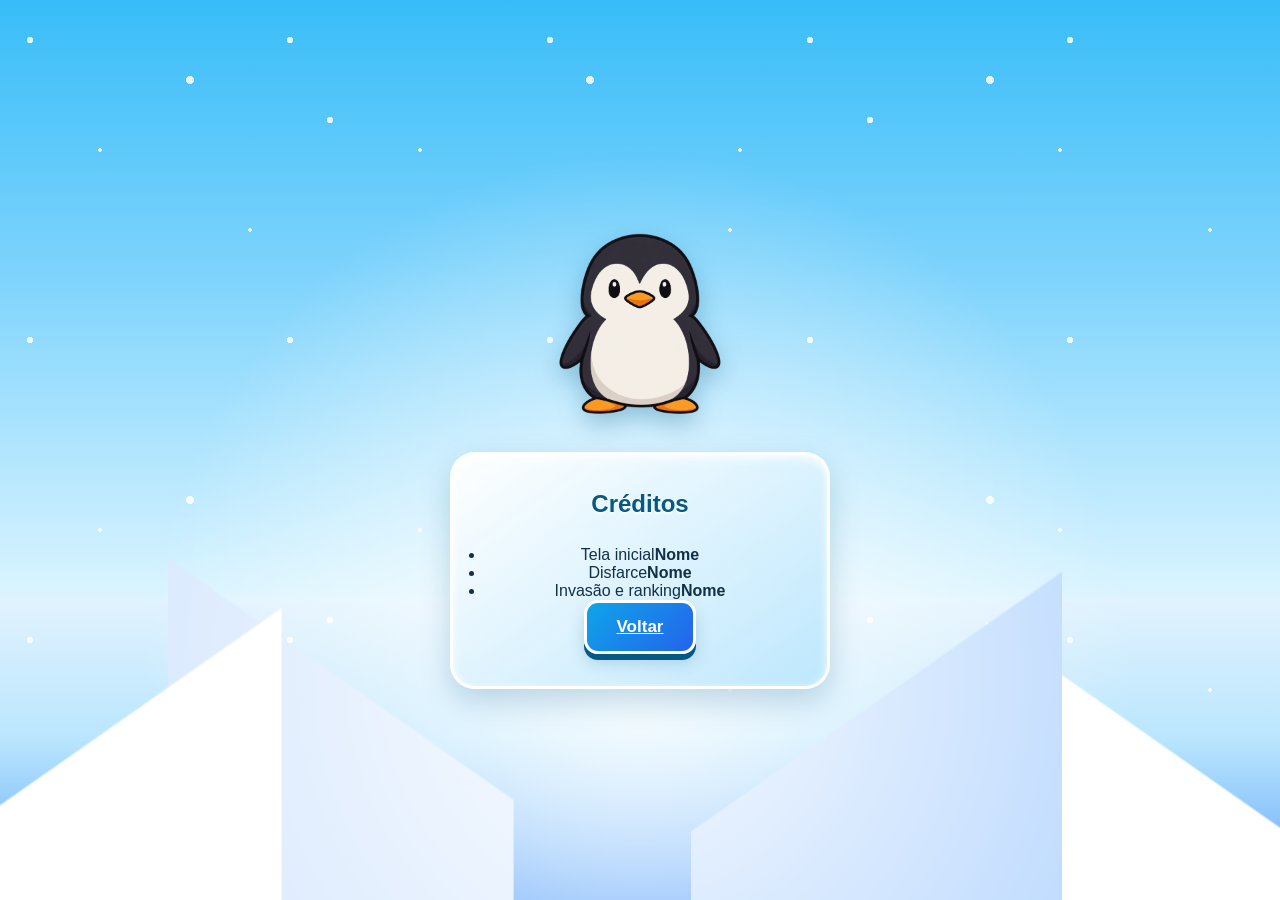
==== creditos.html @ edb835c8 "Criando e implementando creditos.html" ====
<!DOCTYPE html>
<html lang="pt-BR">
<head>
    <meta charset="UTF-8">
    <meta name="viewport" content="width=device-width, initial-scale=1.0">
    <title>Jogasso Pinguinástico: Créditos</title>
    <link rel="shortcut icon" href="imgs/Jogo Pinguim_ Aventura Gelada.png">
    <link rel="stylesheet" href="index.css">
    <link rel="stylesheet" href="creditos.css">
</head>
<body>
    <img src="imgs/pinguim.png" alt="" id="img1">
    <div id="caixinha">
        <h2>Créditos</h2>
        <ul id="lista-creditos">
            <li><span>Tela inicial</span><strong>Nome</strong></li>
            <li><span>Disfarce</span><strong>Nome</strong></li>
            <li><span>Invasão e ranking</span><strong>Nome</strong></li>
        </ul>
        <a id="inicio" href="index.html">Voltar</a>
    </div>
</body>
</html>
---- index.css ----
/* =====================================
   JOGO PINGUIM - TEMA ANTÁRTIDA
   CSS PRINCIPAL
===================================== */

:root {
    --azul: #38bdf8;
    --azul-escuro: #075985;
    --azul-profundo: #0c4a6e;
    --gelo: #e0f2fe;
    --branco: #ffffff;

    --verde: #22c55e;
    --amarelo: #facc15;
    --laranja: #f97316;
    --rosa: #ec4899;

    --texto: #123047;
    --sombra: rgba(7, 89, 133, 0.22);
}


* {
    margin: 0;
    padding: 0;
    box-sizing: border-box;
}

html {
    min-height: 100%;
}

body {
    position: relative;
    isolation: isolate;

    min-height: 100vh;
    width: 100%;

    padding: 20px;
    overflow-x: hidden;

    display: flex;
    flex-direction: column;
    justify-content: center;
    align-items: center;
    gap: 22px;

    font-family: 'Trebuchet MS', Arial, sans-serif;
    color: var(--texto);

    background: linear-gradient(
        180deg,
        #38bdf8 0%,
        #7dd3fc 30%,
        #dff6ff 68%,
        #a5d8f5 100%
    );
}


body > * {
    position: relative;
    z-index: 1;
}


body::before {
    content: "";

    position: fixed;
    inset: 0;
    z-index: 0;

    pointer-events: none;

    background:
        radial-gradient(
            ellipse at 50% 75%,
            rgba(255, 255, 255, 0.85),
            transparent 55%
        ),

        linear-gradient(
            145deg,
            transparent 49%,
            #ffffff 49.5%
        ) 0% 100% / 22% 42% no-repeat,

        linear-gradient(
            215deg,
            transparent 49%,
            #dbeafe 49.5%
        ) 18% 100% / 27% 48% no-repeat,

        linear-gradient(
            145deg,
            transparent 49%,
            #bfdbfe 49.5%
        ) 76% 100% / 29% 43% no-repeat,

        linear-gradient(
            215deg,
            transparent 49%,
            #ffffff 49.5%
        ) 100% 100% / 23% 38% no-repeat,

        linear-gradient(
            180deg,
            transparent 66%,
            #e0f2fe 67%,
            #bae6fd 82%,
            #60a5fa 100%
        );

    background-repeat: no-repeat;

    animation: geleirasMovimento 18s ease-in-out infinite alternate;
}


body::after {
    content: "";

    position: fixed;
    inset: 0;
    z-index: 0;

    pointer-events: none;
    opacity: 0.85;

    background-image:
        radial-gradient(
            3px 3px at 30px 40px,
            white 99%,
            transparent
        ),

        radial-gradient(
            2px 2px at 100px 150px,
            white 99%,
            transparent
        ),

        radial-gradient(
            4px 4px at 190px 80px,
            white 99%,
            transparent
        ),

        radial-gradient(
            2px 2px at 250px 230px,
            white 99%,
            transparent
        ),

        radial-gradient(
            3px 3px at 330px 120px,
            white 99%,
            transparent
        );

    background-size:
        260px 300px,
        320px 380px,
        400px 420px,
        480px 460px,
        540px 500px;

    background-repeat: repeat;

    animation: neveCaindo 10s linear infinite;
}

#img1 {
    display: block;

    width: 200px;
    max-width: 80%;
    height: auto;

    filter: drop-shadow(
        0 10px 12px rgba(7, 89, 133, 0.3)
    );

    animation:
        pinguimEntrada 0.9s ease both,
        pinguimFlutuar 3s ease-in-out 0.9s infinite;

    transition: filter 0.3s ease;
}

#img1:hover {
    filter: drop-shadow(
        0 0 20px rgba(255, 255, 255, 0.95)
    );
}



#caixinha {
    width: 380px;
    max-width: 100%;

    padding: 32px;

    text-align: center;

    background: linear-gradient(
        145deg,
        rgba(255, 255, 255, 0.97),
        rgba(186, 230, 253, 0.94)
    );

    border: 3px solid rgba(255, 255, 255, 0.95);
    border-radius: 25px;

    box-shadow:
        0 12px 30px var(--sombra),
        inset 0 3px 8px rgba(255, 255, 255, 0.9);

    animation: painelEntrada 0.8s ease both;
}

#caixinha h2 {
    color: var(--azul-escuro);

    font-size: clamp(19px, 4vw, 24px);
    line-height: 1.4;

    margin-bottom: 25px;

    text-shadow: 0 2px 0 white;
}


#inicio {
    display: inline-block;

    width: auto;
    padding: 14px 30px;

    color: white;
    font-family: inherit;
    font-size: 17px;
    font-weight: bold;

    cursor: pointer;

    background: linear-gradient(
        135deg,
        #0ea5e9,
        #2563eb
    );

    border: 3px solid white;
    border-radius: 14px;

    box-shadow:
        0 6px 0 #075985,
        0 9px 16px rgba(7, 89, 133, 0.2);

    transition:
        transform 0.25s ease,
        box-shadow 0.25s ease,
        filter 0.25s ease;
}

#inicio:hover {
    transform: translateY(-4px) scale(1.04);

    filter: brightness(1.1);

    box-shadow:
        0 10px 0 #075985,
        0 14px 22px rgba(7, 89, 133, 0.3);
}

#inicio:active {
    transform: translateY(3px);

    box-shadow:
        0 2px 0 #075985;
}

#dificuldade {
    display: none;

    flex-direction: column;
    align-items: center;
    gap: 12px;

    width: 380px;
    max-width: 100%;

    padding: 25px;

    text-align: center;

    background: linear-gradient(
        145deg,
        rgba(255, 255, 255, 0.97),
        rgba(186, 230, 253, 0.94)
    );

    border: 3px solid white;
    border-radius: 24px;

    box-shadow:
        0 12px 30px var(--sombra),
        inset 0 3px 8px rgba(255, 255, 255, 0.8);

    animation: painelEntrada 0.45s ease both;
}


#dificuldade[style*="display: block"] {
    display: flex !important;
}

#dificuldade h3 {
    color: var(--azul-escuro);

    font-size: 21px;

    margin-bottom: 8px;
}


#dificuldade button {
    width: 100%;

    padding: 13px 18px;

    color: white;

    font-family: inherit;
    font-size: 16px;
    font-weight: bold;

    cursor: pointer;

    border: 3px solid rgba(255, 255, 255, 0.95);
    border-radius: 13px;

    box-shadow:
        0 5px 0 rgba(7, 89, 133, 0.25);

    transition:
        transform 0.25s ease,
        box-shadow 0.25s ease,
        filter 0.25s ease;
}


#dificuldade button:hover {
    transform: translateY(-4px) scale(1.03);

    filter: brightness(1.1);

    box-shadow:
        0 8px 0 rgba(7, 89, 133, 0.25),
        0 10px 15px rgba(7, 89, 133, 0.15);
}



#dificuldade button:active {
    transform: translateY(2px);

    box-shadow:
        0 2px 0 rgba(7, 89, 133, 0.25);
}



#dificuldade #facil {
    background: linear-gradient(
        135deg,
        #22c55e,
        #16a34a
    );
}



#dificuldade #normal {
    color: #493600;

    background: linear-gradient(
        135deg,
        #facc15,
        #f59e0b
    );
}


#dificuldade #dificil {
    background: linear-gradient(
        135deg,
        #fb923c,
        #ea580c
    );
}



#dificuldade #impossivel {
    background: linear-gradient(
        135deg,
        #e70e0e,
        #1d0101
    );
}



button:focus-visible {
    outline: 4px solid var(--amarelo);
    outline-offset: 4px;
}

#ranking {
    background:linear-gradient(yellow, rgb(255, 174, 0));
    width: 120px;
    height: 50px;
    padding: 8px 10px;
    cursor: pointer;
    border: 3px solid rgba(255, 255, 255, 0.95);
    border-radius: 10px;
    box-shadow:
        0 4px 0 rgb(255, 136, 0);
    transition:
        transform 0.25s ease,
        box-shadow 0.25s ease,
        filter 0.25s ease;
}

#ranking:hover {
    transform: translateY(-4px) scale(1.03);
    filter: brightness(1.1);
    box-shadow:
        0 6px 0 rgba(255, 136, 0),
        0 8px 15px rgba(255, 136, 100);

}
@keyframes geleirasMovimento {
    from {
        background-position:
            0% 100%,
            0% 100%,
            18% 100%,
            76% 100%,
            100% 100%,
            0 0;
    }

    to {
        background-position:
            0% 100%,
            3% 100%,
            16% 100%,
            73% 100%,
            97% 100%,
            0 0;
    }
}

@keyframes neveCaindo {
    from {
        background-position:
            0 0,
            0 0,
            0 0,
            0 0,
            0 0;
    }

    to {
        background-position:
            0 300px,
            0 380px,
            0 420px,
            0 460px,
            0 500px;
    }
}

@keyframes painelEntrada {
    from {
        opacity: 0;
        transform: translateY(20px) scale(0.97);
    }

    to {
        opacity: 1;
        transform: translateY(0) scale(1);
    }
}

@keyframes pinguimEntrada {
    from {
        opacity: 0;
        transform: translateY(-20px) scale(0.9);
    }

    to {
        opacity: 1;
        transform: translateY(0) scale(1);
    }
}

@keyframes pinguimFlutuar {
    0%, 100% {
        transform: translateY(0);
    }

    50% {
        transform: translateY(-8px);
    }
}



@media (max-width: 768px) {
    #img1 {
        width: 175px;
    }

    #caixinha,
    #dificuldade {
        width: 340px;
    }
}

@media (max-width: 600px) {
    body {
        padding: 15px;
        gap: 16px;
    }

    #img1 {
        width: 145px;
    }

    #caixinha,
    #dificuldade {
        width: 100%;
        max-width: 360px;

        padding: 22px;
    }

    #inicio {
        width: 100%;
    }

    #dificuldade button {
        padding: 14px;
    }
}


@media (max-width: 350px) {
    body {
        padding: 10px;
    }

    #img1 {
        width: 120px;
    }

    #caixinha,
    #dificuldade {
        padding: 17px;
    }

    #dificuldade h3 {
        font-size: 18px;
    }
}


@media (prefers-reduced-motion: reduce) {
    *,
    *::before,
    *::after {
        animation: none !important;
        transition: none !important;
        scroll-behavior: auto !important;
    }
}
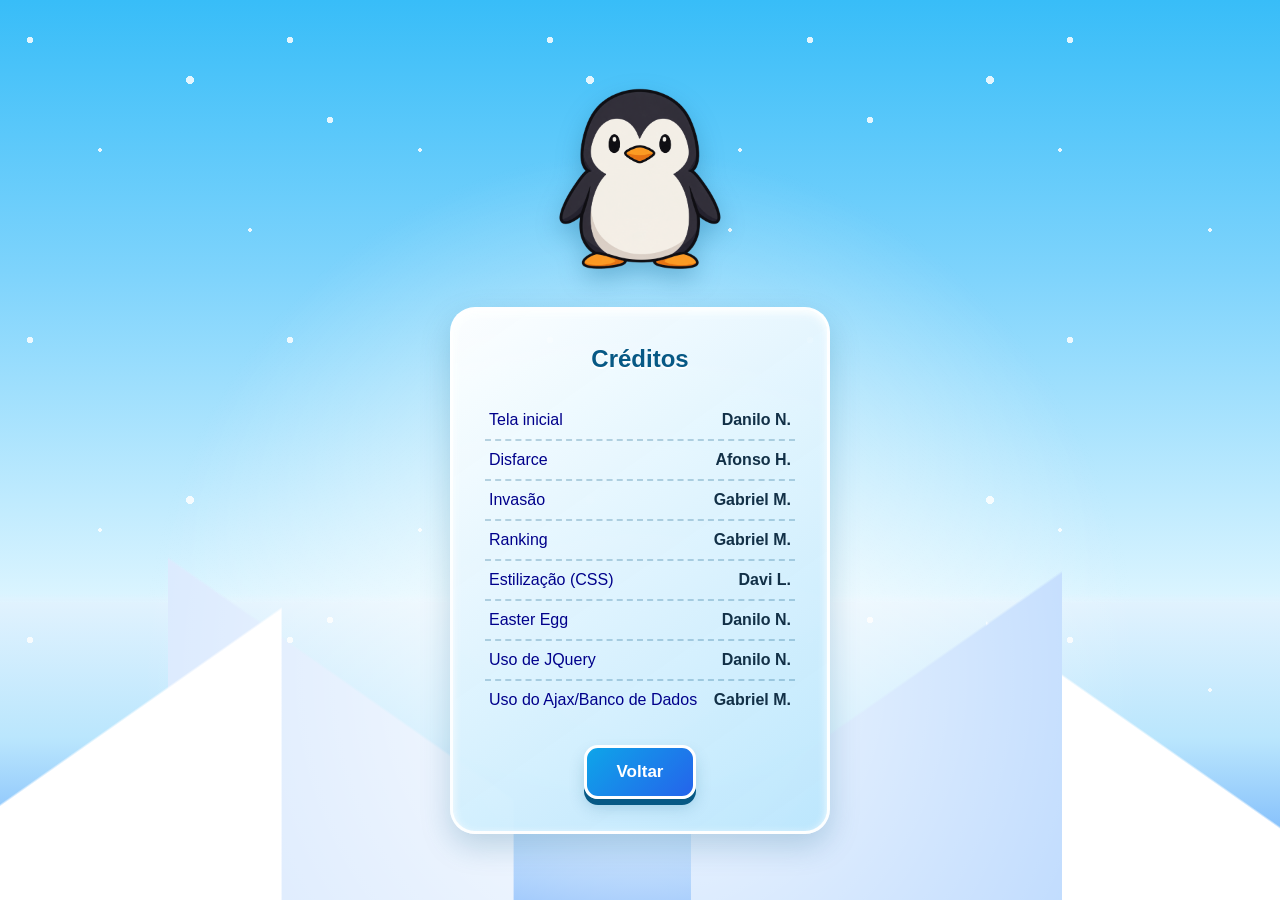
==== commit 77c5d25b: "Completando creditos.html" ====
--- a/creditos.html
+++ b/creditos.html
@@ -13,9 +13,14 @@
     <div id="caixinha">
         <h2>Créditos</h2>
         <ul id="lista-creditos">
-            <li><span>Tela inicial</span><strong>Nome</strong></li>
-            <li><span>Disfarce</span><strong>Nome</strong></li>
-            <li><span>Invasão e ranking</span><strong>Nome</strong></li>
+            <li><span>Tela inicial</span><strong>Danilo N.</strong></li>
+            <li><span>Disfarce</span><strong>Afonso H.</strong></li>
+            <li><span>Invasão</span><strong>Gabriel M.</strong></li>
+            <li><span>Ranking</span><strong>Gabriel M.</strong></li>
+            <li><span>Estilização (CSS)</span><strong>Davi L.</strong></li>
+            <li><span>Easter Egg</span><strong>Danilo N.</strong></li>
+            <li><span>Uso de JQuery</span><strong>Danilo N.</strong></li>
+            <li><span>Uso do Ajax/Banco de Dados</span><strong>Gabriel M.</strong></li>
         </ul>
         <a id="inicio" href="index.html">Voltar</a>
     </div>
--- a/creditos.css
+++ b/creditos.css
@@ -0,0 +1,25 @@
+#lista-creditos {
+    list-style: none;
+    margin-bottom: 26px;
+    text-align: left;
+}
+
+#lista-creditos li {
+    display: flex;
+    justify-content: space-between;
+    gap: 12px;
+    padding: 10px 4px;
+    border-bottom: 2px dashed rgba(7, 89, 133, 0.25);
+}
+
+#lista-creditos li:last-child {
+    border-bottom: 0;
+}
+
+#lista-creditos span {
+    color: darkblue;
+}
+
+#inicio {
+    text-decoration: none;
+}
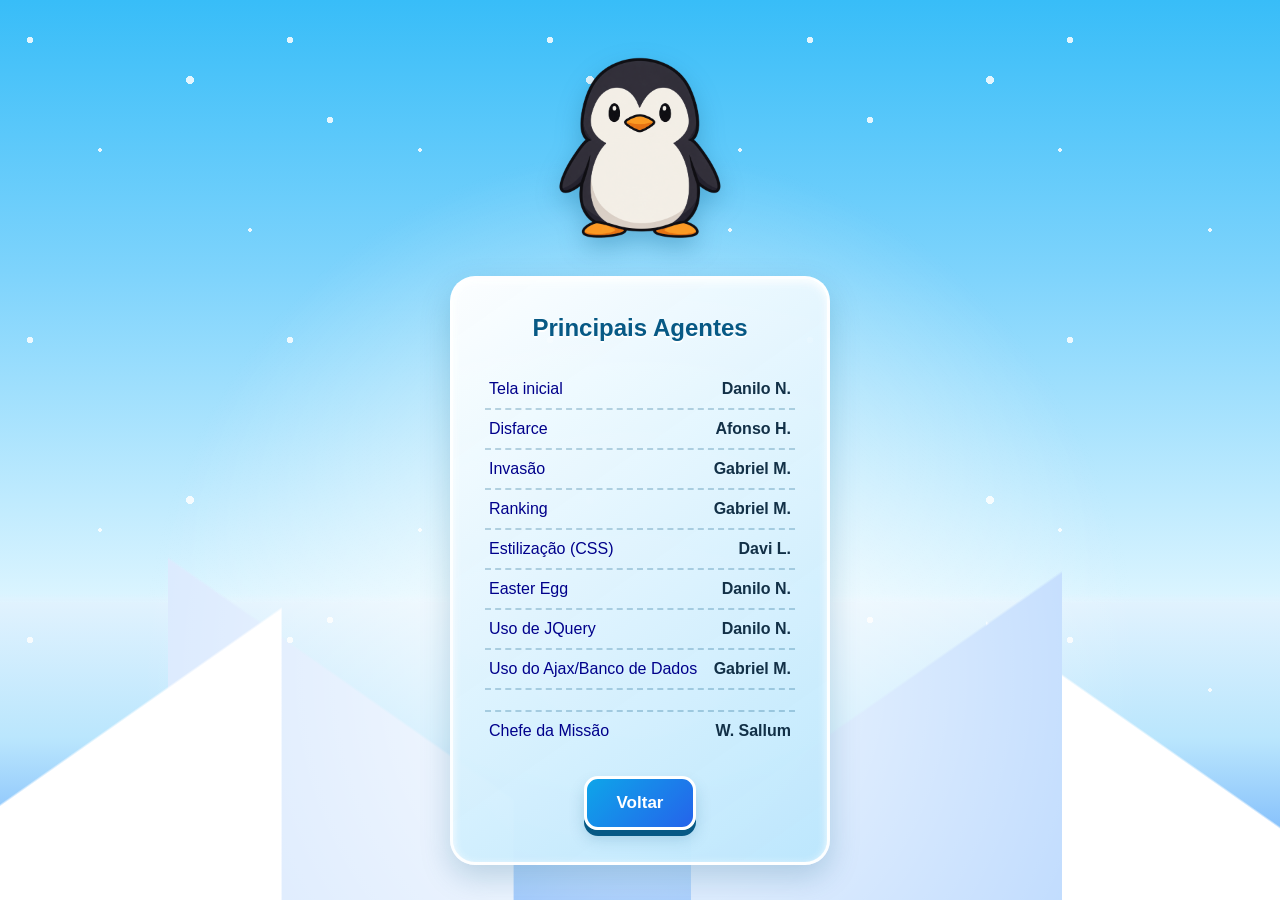
==== commit 200b17e0: "'Chefe da Missão' nos creditos.html" ====
--- a/creditos.html
+++ b/creditos.html
@@ -11,7 +11,7 @@
 <body>
     <img src="imgs/pinguim.png" alt="" id="img1">
     <div id="caixinha">
-        <h2>Créditos</h2>
+        <h2>Principais Agentes</h2>
         <ul id="lista-creditos">
             <li><span>Tela inicial</span><strong>Danilo N.</strong></li>
             <li><span>Disfarce</span><strong>Afonso H.</strong></li>
@@ -21,6 +21,8 @@
             <li><span>Easter Egg</span><strong>Danilo N.</strong></li>
             <li><span>Uso de JQuery</span><strong>Danilo N.</strong></li>
             <li><span>Uso do Ajax/Banco de Dados</span><strong>Gabriel M.</strong></li>
+            <li><span></span><strong></strong></li>
+            <li><span>Chefe da Missão</span><strong>W. Sallum</strong></li>
         </ul>
         <a id="inicio" href="index.html">Voltar</a>
     </div>
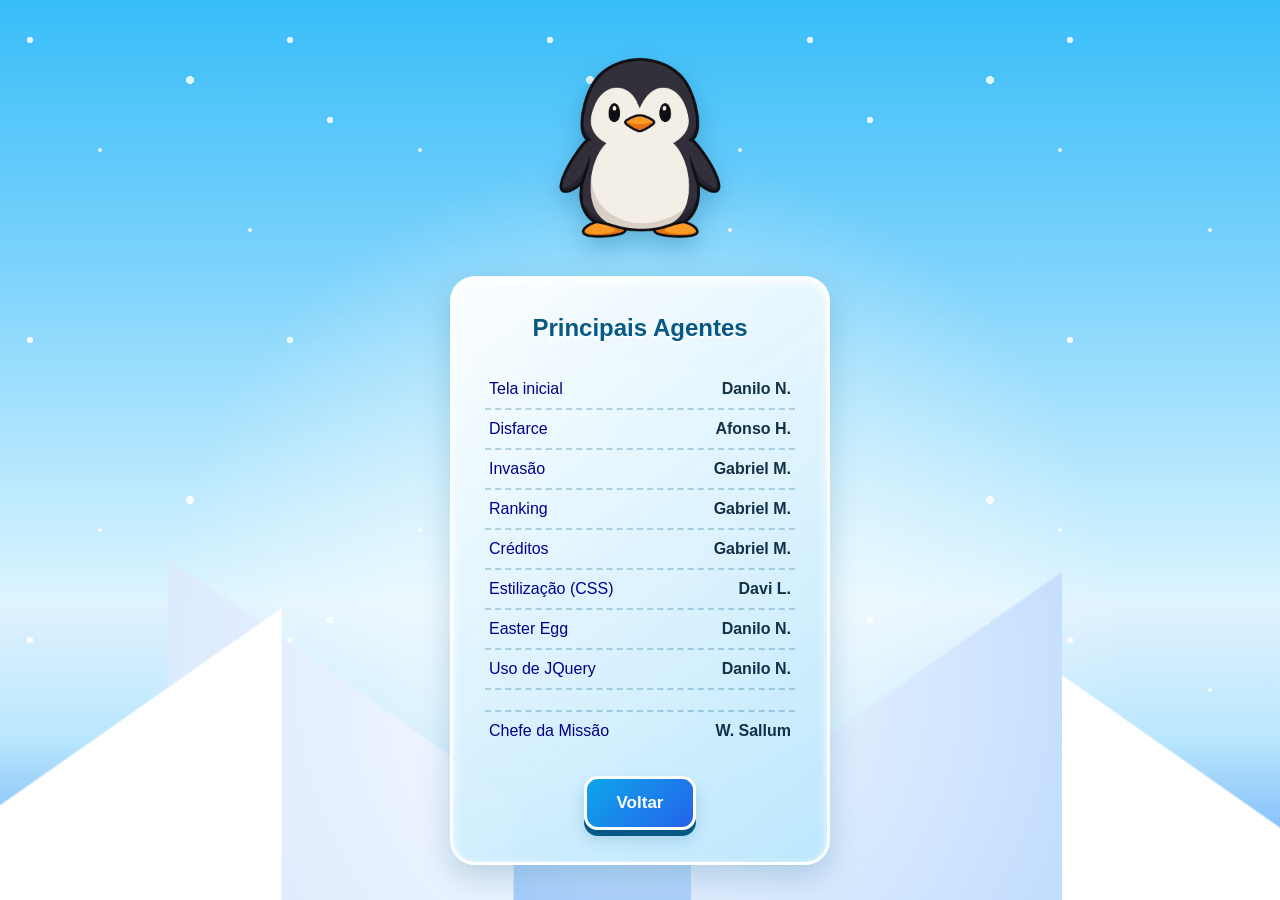
==== commit 862e502f: "Colocando o botão para o creditos.html no index.html" ====
--- a/creditos.html
+++ b/creditos.html
@@ -17,10 +17,10 @@
             <li><span>Disfarce</span><strong>Afonso H.</strong></li>
             <li><span>Invasão</span><strong>Gabriel M.</strong></li>
             <li><span>Ranking</span><strong>Gabriel M.</strong></li>
+            <li><span>Créditos</span><strong>Gabriel M.</strong></li>
             <li><span>Estilização (CSS)</span><strong>Davi L.</strong></li>
             <li><span>Easter Egg</span><strong>Danilo N.</strong></li>
             <li><span>Uso de JQuery</span><strong>Danilo N.</strong></li>
-            <li><span>Uso do Ajax/Banco de Dados</span><strong>Gabriel M.</strong></li>
             <li><span></span><strong></strong></li>
             <li><span>Chefe da Missão</span><strong>W. Sallum</strong></li>
         </ul>
--- a/index.css
+++ b/index.css
@@ -421,7 +421,7 @@
     outline-offset: 4px;
 }
 
-#ranking {
+#ranking, #creditos {
     background:linear-gradient(yellow, rgb(255, 174, 0));
     width: 120px;
     height: 50px;
@@ -590,4 +590,4 @@
         transition: none !important;
         scroll-behavior: auto !important;
     }
-}
+}
